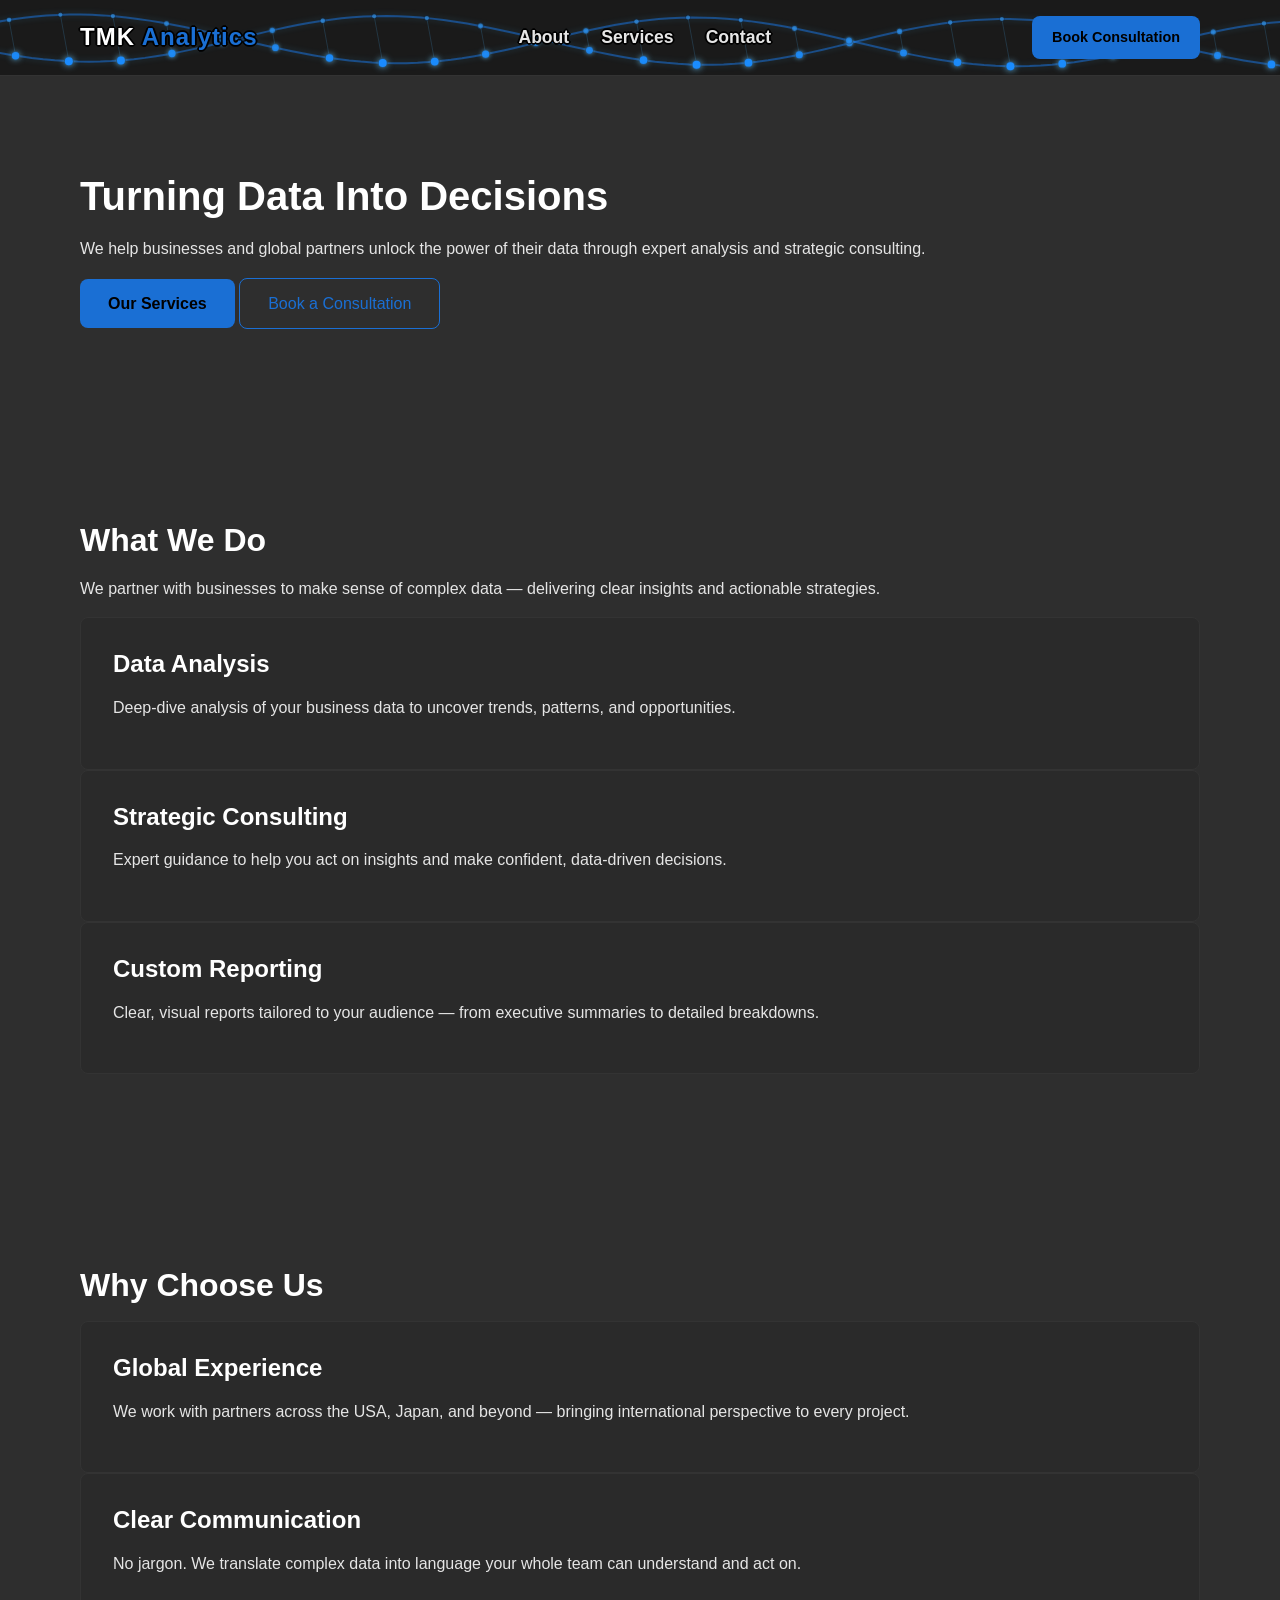
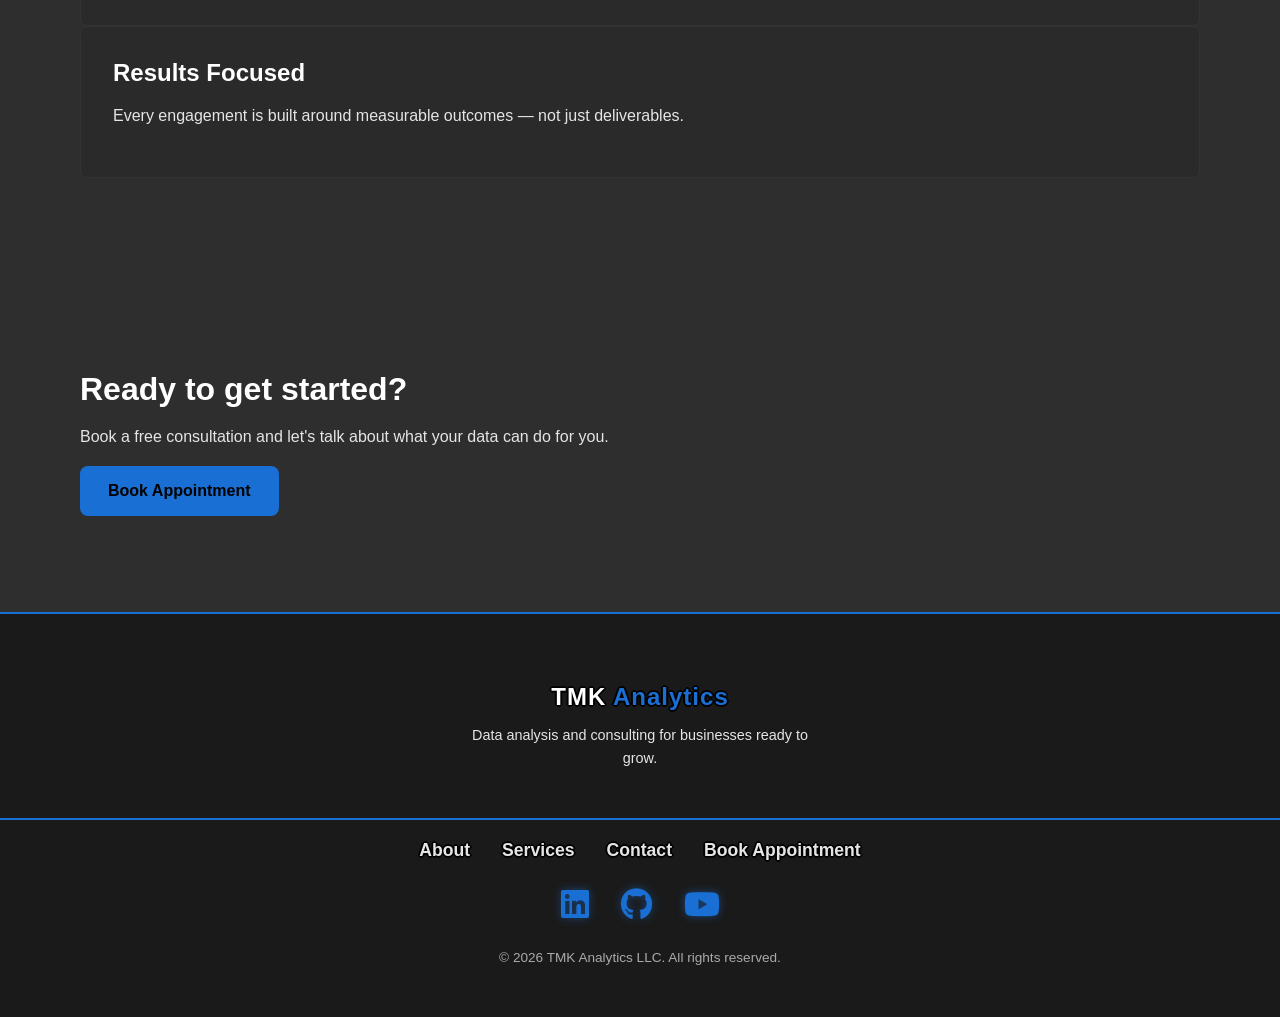
==== Index.html @ ef5df7e4 "first commit" ====
<!DOCTYPE html>
<html lang="en">
<head>
  <meta charset="UTF-8" />
  <meta name="viewport" content="width=device-width, initial-scale=1.0" />
  <meta name="description" content="TMK Analytics LLC — Data analysis and consulting services for businesses in the USA and worldwide." />
  <title>TMK Analytics | Data Analysis & Consulting</title>

  <!-- CSS -->
  <link rel="stylesheet" href="css/style.css" />
  <link rel="stylesheet" href="css/nav.css" />
  <link rel="stylesheet" href="css/footer.css" />
  <link rel="stylesheet" href="https://cdnjs.cloudflare.com/ajax/libs/font-awesome/6.5.0/css/all.min.css" />
</head>
<body>

  <!-- ========================
       NAVIGATION
  ======================== -->
  <nav>
  <canvas id="helixCanvas"></canvas>
  <div class="nav-container">
    <a href="index.html" class="nav-logo">TMK <span>Analytics</span></a>
    <button class="hamburger" aria-label="Toggle menu">
      <span></span>
      <span></span>
      <span></span>
    </button>
    <ul class="nav-links">
      <li><a href="pages/about.html">About</a></li>
      <li><a href="pages/services.html">Services</a></li>
      <li><a href="pages/contact.html">Contact</a></li>
    </ul>
    <a href="pages/appointments.html" class="btn btn-primary nav-cta">Book Consultation</a>
  </div>
</nav>

  <!-- ========================
       HERO SECTION
  ======================== -->
  <section id="hero">
    <div class="container hero-content">
      <h1>Turning Data Into <span class="accent">Decisions</span></h1>
      <p>We help businesses and global partners unlock the power of their data through expert analysis and strategic consulting.</p>
      <div class="hero-buttons">
        <a href="pages/services.html" class="btn btn-primary">Our Services</a>
        <a href="pages/appointments.html" class="btn btn-outline">Book a Consultation</a>
      </div>
    </div>
  </section>

  <!-- ========================
       WHAT WE DO
  ======================== -->
  <section id="what-we-do">
    <div class="container">
      <h2>What We Do</h2>
      <p>We partner with businesses to make sense of complex data — delivering clear insights and actionable strategies.</p>
      <div class="cards-grid">
        <div class="card">
          <h3>Data Analysis</h3>
          <p>Deep-dive analysis of your business data to uncover trends, patterns, and opportunities.</p>
        </div>
        <div class="card">
          <h3>Strategic Consulting</h3>
          <p>Expert guidance to help you act on insights and make confident, data-driven decisions.</p>
        </div>
        <div class="card">
          <h3>Custom Reporting</h3>
          <p>Clear, visual reports tailored to your audience — from executive summaries to detailed breakdowns.</p>
        </div>
      </div>
    </div>
  </section>

  <!-- ========================
       WHY CHOOSE US
  ======================== -->
  <section id="why-us">
    <div class="container">
      <h2>Why Choose Us</h2>
      <div class="cards-grid">
        <div class="card">
          <h3>Global Experience</h3>
          <p>We work with partners across the USA, Japan, and beyond — bringing international perspective to every project.</p>
        </div>
        <div class="card">
          <h3>Clear Communication</h3>
          <p>No jargon. We translate complex data into language your whole team can understand and act on.</p>
        </div>
        <div class="card">
          <h3>Results Focused</h3>
          <p>Every engagement is built around measurable outcomes — not just deliverables.</p>
        </div>
      </div>
    </div>
  </section>

  <!-- ========================
       CALL TO ACTION
  ======================== -->
  <section id="cta">
    <div class="container cta-content">
      <h2>Ready to get started?</h2>
      <p>Book a free consultation and let's talk about what your data can do for you.</p>
      <a href="pages/appointments.html" class="btn btn-primary">Book Appointment</a>
    </div>
  </section>

  <!-- ========================
       FOOTER
  ======================== -->
 <footer>
  <!-- Top section: logo and tagline only -->
  <div class="footer-container">
    <div class="footer-brand">
      <a href="index.html" class="nav-logo">TMK <span>Analytics</span></a>
      <p>Data analysis and consulting for businesses ready to grow.</p>
    </div>
  </div>

  <!-- Bottom dark bar: nav, icons, copyright -->
  <div class="footer-bottom">
    <div class="footer-bottom-inner">
      <ul class="footer-bottom-nav">
        <li><a href="pages/about.html">About</a></li>
        <li><a href="pages/services.html">Services</a></li>
        <li><a href="pages/contact.html">Contact</a></li>
        <li><a href="pages/appointments.html">Book Appointment</a></li>
      </ul>
      <div class="footer-social">
        <a href="#" aria-label="LinkedIn" target="_blank"><i class="fab fa-linkedin"></i></a>
        <a href="#" aria-label="GitHub" target="_blank"><i class="fab fa-github"></i></a>
        <a href="#" aria-label="YouTube" target="_blank"><i class="fab fa-youtube"></i></a>
      </div>
      <p>&copy; 2026 TMK Analytics LLC. All rights reserved.</p>
    </div>
  </div>
</footer>

  <!-- JS -->
  <script src="js/main.js"></script>

</body>
</html>
---- css/style.css ----
/* ========================
   CSS VARIABLES (THEME)
======================== */
:root {
  /* Colors */
  --bg-primary: #2e2e2e;
--bg-secondary: #1a1a1a;
  --bg-card: #2a2a2a;

  --text-primary: #ffffff;
  --text-secondary: #e5e5e5;
  --text-muted: #aaaaaa;

  --accent: #1a6fd4;
  --accent-hover: #1558a8;
  --border: #333333;

  /* Typography */
  --font-main: 'Segoe UI', sans-serif;
  --font-size-base: 16px;

  /* Spacing */
  --spacing-sm: 8px;
  --spacing-md: 16px;
  --spacing-lg: 32px;
  --spacing-xl: 64px;

  /* Layout */
  --max-width: 1200px;
  --border-radius: 8px;
}

/* ========================
   RESET & BASE
======================== */
*, *::before, *::after {
  box-sizing: border-box;
  margin: 0;
  padding: 0;
}

html {
  font-size: var(--font-size-base);
  scroll-behavior: smooth;
}

body {
  background-color: var(--bg-primary);
  color: var(--text-primary);
  font-family: var(--font-main);
  line-height: 1.6;
}

/* ========================
   LAYOUT UTILITY
======================== */
.container {
  width: 90%;
  max-width: var(--max-width);
  margin: 0 auto;
  padding: var(--spacing-lg) var(--spacing-md);
}

/* ========================
   TYPOGRAPHY
======================== */
h1, h2, h3, h4 {
  color: var(--text-primary);
  line-height: 1.2;
  margin-bottom: var(--spacing-md);
}

h1 { font-size: 2.5rem; }
h2 { font-size: 2rem; }
h3 { font-size: 1.5rem; }

p {
  color: var(--text-secondary);
  margin-bottom: var(--spacing-md);
}

a {
  color: var(--accent);
  text-decoration: none;
}

a:hover {
  color: var(--accent-hover);
}

/* ========================
   BUTTONS
======================== */
.btn {
  display: inline-block;
  padding: 12px 28px;
  border-radius: var(--border-radius);
  font-size: 1rem;
  cursor: pointer;
  transition: all 0.2s ease;
  border: none;
}

.btn-primary {
  background-color: var(--accent);
  color: #000;
  font-weight: 600;
}

.btn-primary:hover {
  background-color: var(--accent-hover);
  color: #000;
}

.btn-outline {
  background-color: transparent;
  border: 1px solid var(--accent);
  color: var(--accent);
}

.btn-outline:hover {
  background-color: var(--accent);
  color: #000;
}

/* ========================
   CARDS
======================== */
.card {
  background-color: var(--bg-card);
  border: 1px solid var(--border);
  border-radius: var(--border-radius);
  padding: var(--spacing-lg);
}

/* ========================
   SECTIONS
======================== */
section {
  padding: var(--spacing-xl) 0;
}

/* ========================
   RESPONSIVE BREAKPOINTS
======================== */
/* Tablet */
@media (max-width: 768px) {
  h1 { font-size: 2rem; }
  h2 { font-size: 1.6rem; }
  h3 { font-size: 1.25rem; }

  .container {
    width: 95%;
  }
}

/* Phone */
@media (max-width: 480px) {
  h1 { font-size: 1.75rem; }
  h2 { font-size: 1.4rem; }

  .btn {
    width: 100%;
    text-align: center;
  }
}
---- css/nav.css ----
/* ========================
   NAVIGATION
======================== */
nav {
  background-color: var(--bg-secondary);
  border-bottom: 1px solid var(--border);
  position: sticky;
  top: 0;
  z-index: 1000;
  width: 100%;
}

.nav-container {
  display: flex;
  justify-content: space-between;
  align-items: center;
  width: 90%;
  max-width: var(--max-width);
  margin: 0 auto;
  padding: var(--spacing-md);
  position: relative;
  z-index: 2;
}

/* Logo */
.nav-logo {
  font-size: 1.5rem;
  font-weight: 700;
  color: var(--text-primary);
  letter-spacing: 1px;
}

.nav-logo span {
  color: var(--accent);
}

/* Nav Links */
.nav-links {
  display: flex;
  gap: var(--spacing-lg);
  list-style: none;
}

.nav-links a {
  color: var(--text-secondary);
  font-size: 1.1rem;
  transition: color 0.2s ease;
  font-weight: 600;
}

.nav-links a:hover,
.nav-links a.active {
  color: var(--accent);
}

.nav-logo:hover {
  color: var(--accent);
}

.nav-logo:hover span {
  color: #ffffff;
}

/* ========================
   HAMBURGER (Mobile)
======================== */
.hamburger {
  display: none;
  flex-direction: column;
  gap: 5px;
  cursor: pointer;
  background: none;
  border: none;
  padding: 4px;
}

.hamburger span {
  display: block;
  width: 25px;
  height: 2px;
  background-color: var(--text-primary);
  transition: all 0.3s ease;
}

/* Hamburger animation when open */
.hamburger.open span:nth-child(1) {
  transform: translateY(7px) rotate(45deg);
}

.hamburger.open span:nth-child(2) {
  opacity: 0;
}

.hamburger.open span:nth-child(3) {
  transform: translateY(-7px) rotate(-45deg);
}

/* ========================
   RESPONSIVE NAV
======================== */
@media (max-width: 768px) {
  .hamburger {
    display: flex;
  }

  .nav-links {
    display: none;
    flex-direction: column;
    gap: var(--spacing-md);
    position: absolute;
    top: 100%;
    left: 0;
    width: 100%;
    background-color: #ffffff;
    border-bottom: 1px solid var(--border);
    padding: var(--spacing-lg) var(--spacing-md);
  }

  .nav-links.open {
    display: flex;
    background-color: #1a1a1a;
  }
}

.nav-cta {
  padding: 10px 20px;
  font-size: 0.9rem;
  white-space: nowrap;
}

@media (max-width: 768px) {
  .nav-cta {
    display: none;
  }
}

.nav-logo,
.nav-logo span,
.nav-links a {
  text-shadow:
    -1px -1px 0 rgba(0, 0, 0, 0.95),
     1px -1px 0 rgba(0, 0, 0, 0.95),
    -1px  1px 0 rgba(0, 0, 0, 0.95),
     1px  1px 0 rgba(0, 0, 0, 0.95),
    -2px  0   0 rgba(0, 0, 0, 0.8),
     2px  0   0 rgba(0, 0, 0, 0.8),
     0   -2px 0 rgba(0, 0, 0, 0.8),
     0    2px 0 rgba(0, 0, 0, 0.8);
}


#helixCanvas {
  position: absolute;
  top: 0;
  left: 0;
  width: 100%;
  height: 100%;
  pointer-events: none;
  z-index: 0;
}
---- css/footer.css ----
/* ========================
   FOOTER
======================== */
footer {
  background-color: #1a1a1a;
  border-top: 2px solid #1a6fd4;
  padding: var(--spacing-xl) 0 var(--spacing-lg);
  text-align: center;
}

.footer-container {
  width: 90%;
  max-width: var(--max-width);
  margin: 0 auto;
  display: flex;
  flex-direction: column;
  align-items: center;
  gap: var(--spacing-lg);
}

.footer-brand {
  display: flex;
  flex-direction: column;
  align-items: center;
  gap: var(--spacing-sm);
}

.footer-brand p {
  font-size: 0.9rem;
  color: var(--text-secondary);
  max-width: 360px;
}

/* Nav Links */
.footer-nav {
  display: flex;
  gap: var(--spacing-lg);
  list-style: none;
  flex-wrap: wrap;
  justify-content: center;
  padding: 0;
  margin: 0;
}

.footer-nav a {
  color: var(--text-secondary);
  font-size: 0.9rem;
  transition: color 0.2s ease;
}

.footer-nav a:hover {
  color: var(--accent);
}

/* Bottom bar */
.footer-bottom {
  background-color: #1a1a1a;
  border-top: 2px solid #1a6fd4;
  margin-top: var(--spacing-lg);
  padding: var(--spacing-md) 0;
  width: 100%;
}

.footer-bottom-inner {
  width: 90%;
  max-width: var(--max-width);
  margin: 0 auto;
  display: flex;
  flex-direction: column;
  align-items: center;
  gap: var(--spacing-md);
}

.footer-bottom p {
  font-size: 0.85rem;
  color: var(--text-muted);
  margin: 0;
}

/* Nav links in bottom bar */
.footer-bottom-nav {
  display: flex;
  gap: var(--spacing-lg);
  list-style: none;
  flex-wrap: wrap;
  justify-content: center;
  padding: 0;
  margin: 0;
}

.footer-bottom-nav a {
  color: var(--text-secondary);
  font-size: 1.1rem;
  font-weight: 600;
  transition: color 0.2s ease;
  text-shadow:
    -1px -1px 0 rgba(0, 0, 0, 0.95),
     1px -1px 0 rgba(0, 0, 0, 0.95),
    -1px  1px 0 rgba(0, 0, 0, 0.95),
     1px  1px 0 rgba(0, 0, 0, 0.95),
    -2px  0   0 rgba(0, 0, 0, 0.8),
     2px  0   0 rgba(0, 0, 0, 0.8),
     0   -2px 0 rgba(0, 0, 0, 0.8),
     0    2px 0 rgba(0, 0, 0, 0.8);
}

.footer-bottom-nav a:hover {
  color: var(--accent);
}

.footer-social {
  display: flex;
  gap: 32px;
  justify-content: center;
}

/* Social icons with blue glow */
.footer-social a {
  color: var(--accent);
  font-size: 2rem;
  transition: color 0.2s ease, filter 0.2s ease;
  filter: drop-shadow(0 0 4px rgba(26, 111, 212, 0.5));

}

.footer-social a:hover {
  color: #64c8ff;
  filter: drop-shadow(0 0 8px rgba(100, 200, 255, 0.9));
}

/* ========================
   RESPONSIVE FOOTER
======================== */
@media (max-width: 480px) {
  .footer-nav {
    flex-direction: column;
    align-items: center;
    gap: var(--spacing-md);
  }
}
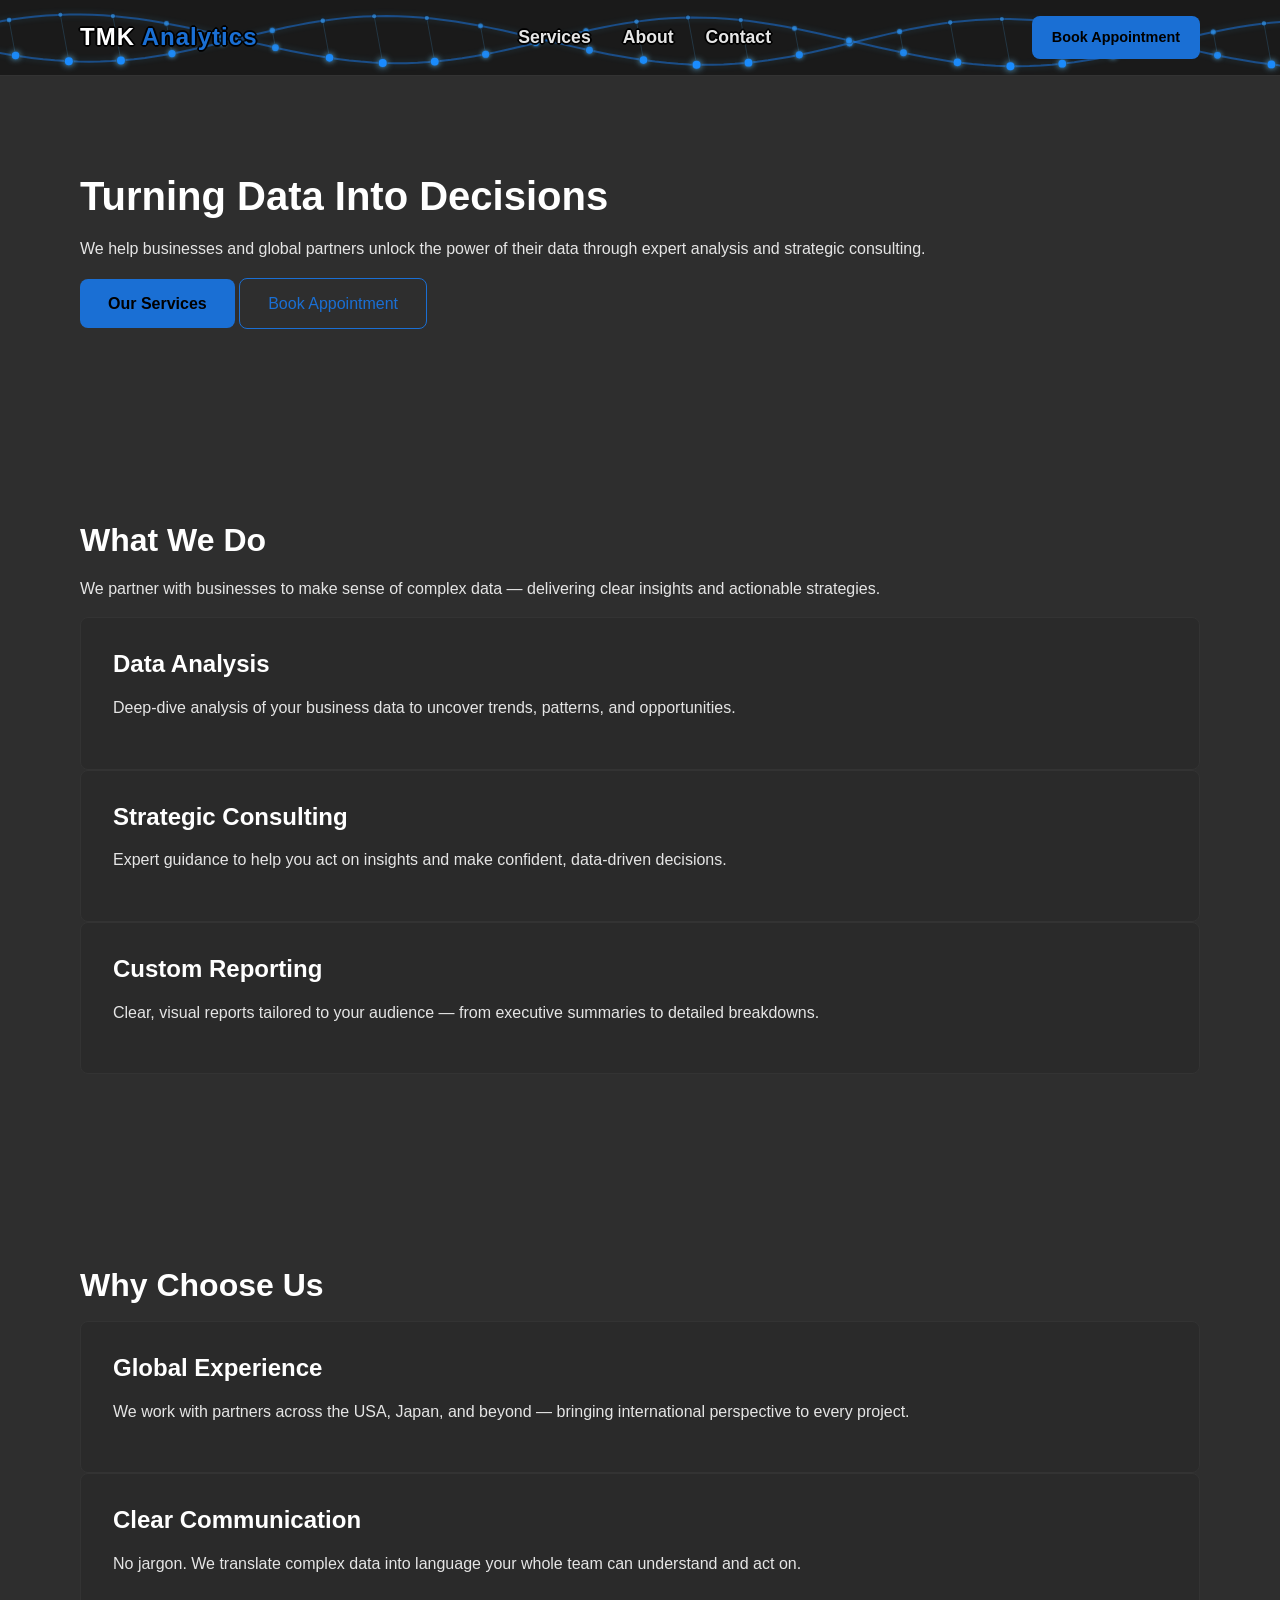
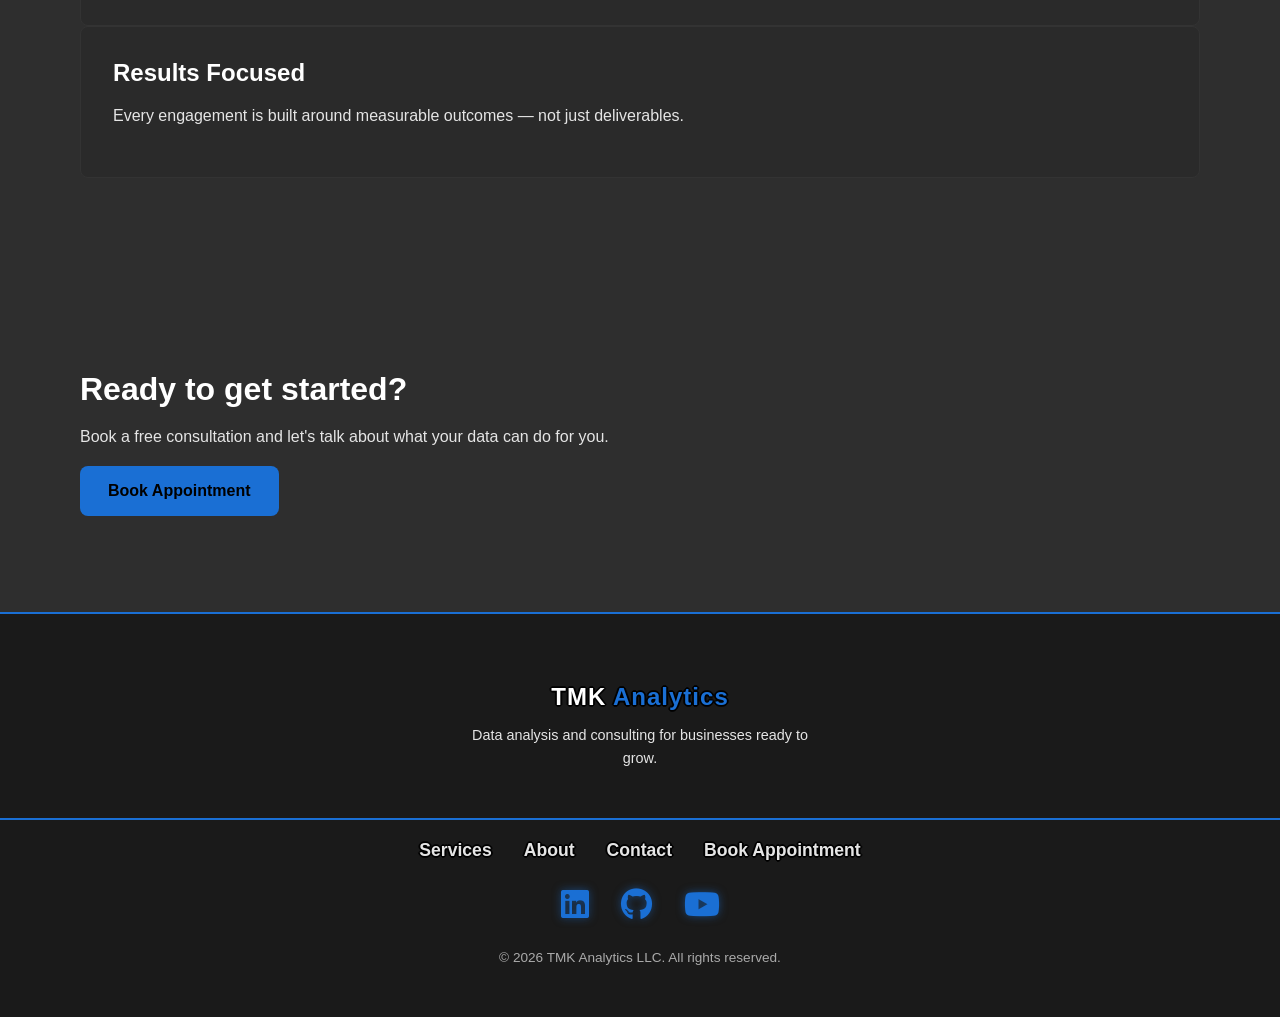
==== commit 5e43cfac: "Update Navbar order, Chhanged Consultation > Appointment wording" ====
--- a/Index.html
+++ b/Index.html
@@ -27,11 +27,11 @@
       <span></span>
     </button>
     <ul class="nav-links">
+      <li><a href="pages/services.html">Services</a></li>
       <li><a href="pages/about.html">About</a></li>
-      <li><a href="pages/services.html">Services</a></li>
       <li><a href="pages/contact.html">Contact</a></li>
     </ul>
-    <a href="pages/appointments.html" class="btn btn-primary nav-cta">Book Consultation</a>
+    <a href="pages/appointments.html" class="btn btn-primary nav-cta">Book Appointment</a>
   </div>
 </nav>
 
@@ -44,7 +44,7 @@
       <p>We help businesses and global partners unlock the power of their data through expert analysis and strategic consulting.</p>
       <div class="hero-buttons">
         <a href="pages/services.html" class="btn btn-primary">Our Services</a>
-        <a href="pages/appointments.html" class="btn btn-outline">Book a Consultation</a>
+        <a href="pages/appointments.html" class="btn btn-outline">Book Appointment</a>
       </div>
     </div>
   </section>
@@ -123,8 +123,8 @@
   <div class="footer-bottom">
     <div class="footer-bottom-inner">
       <ul class="footer-bottom-nav">
+        <li><a href="pages/services.html">Services</a></li>
         <li><a href="pages/about.html">About</a></li>
-        <li><a href="pages/services.html">Services</a></li>
         <li><a href="pages/contact.html">Contact</a></li>
         <li><a href="pages/appointments.html">Book Appointment</a></li>
       </ul>
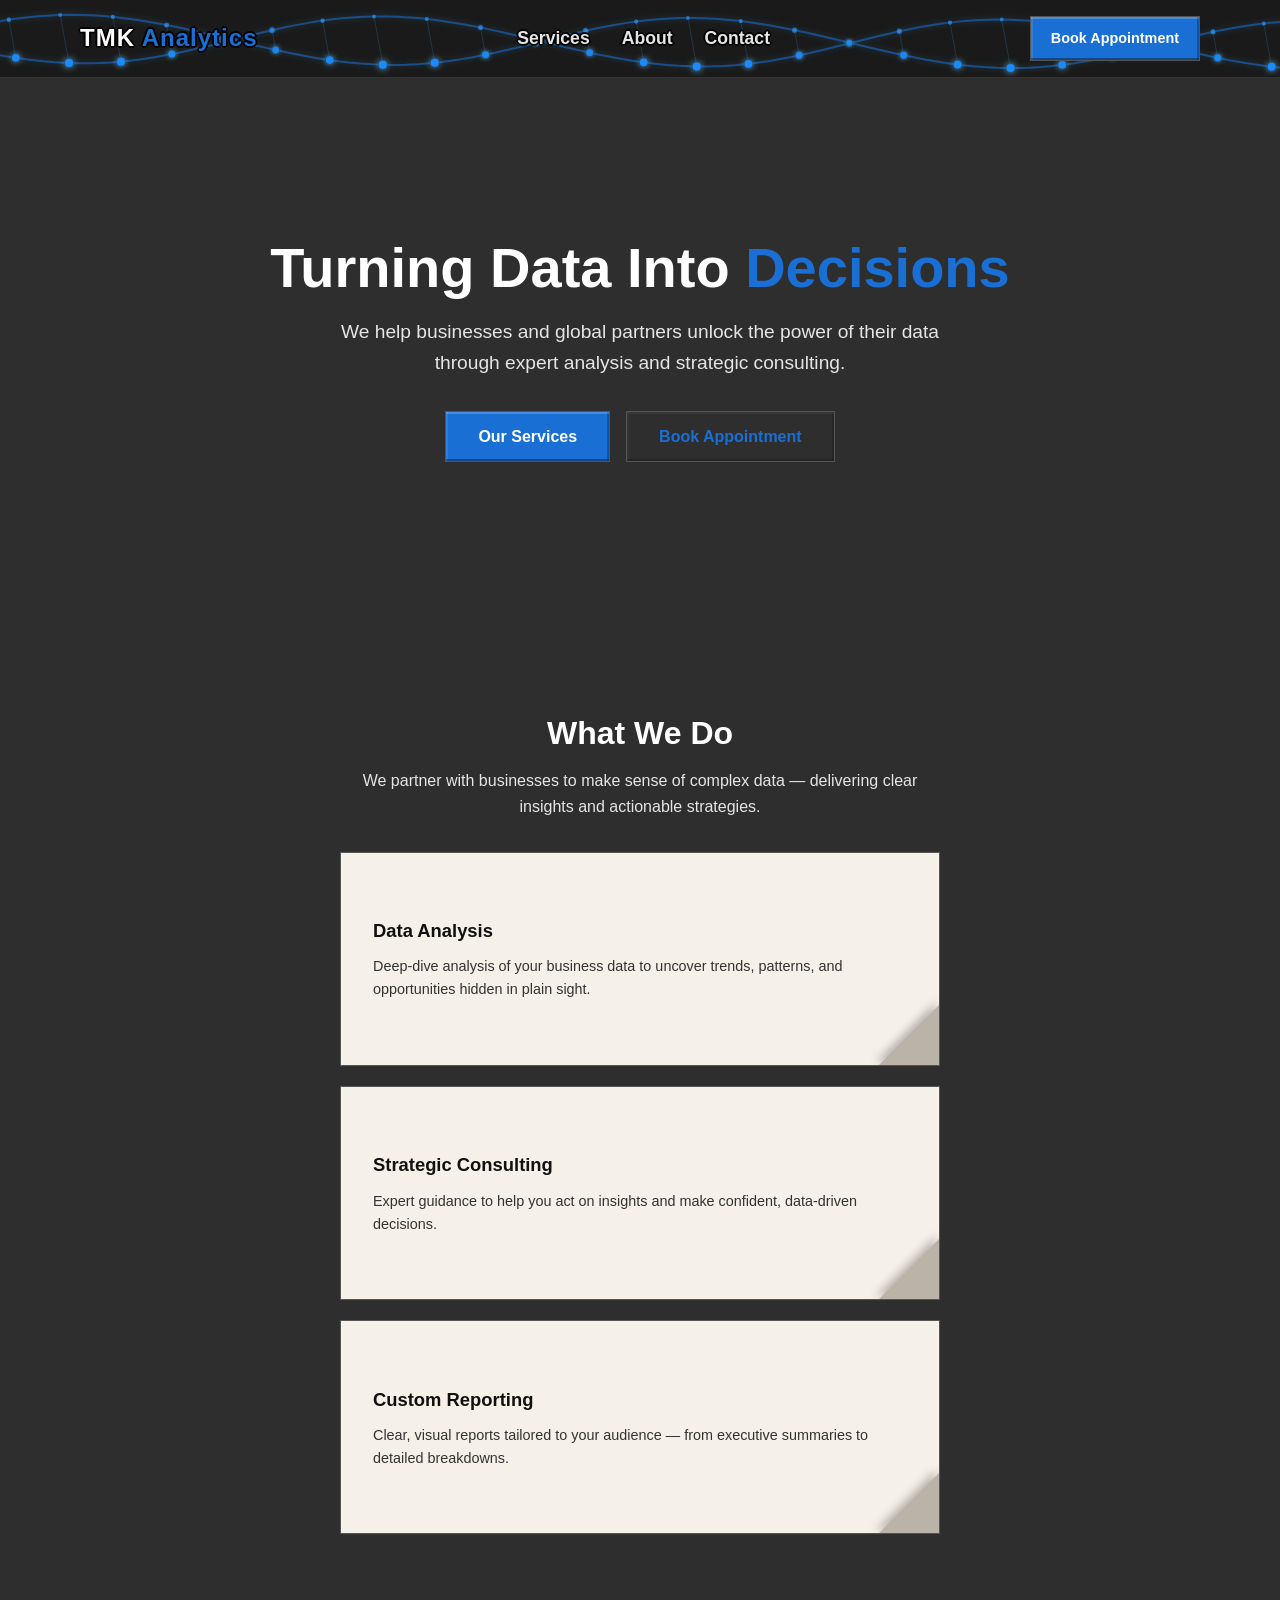
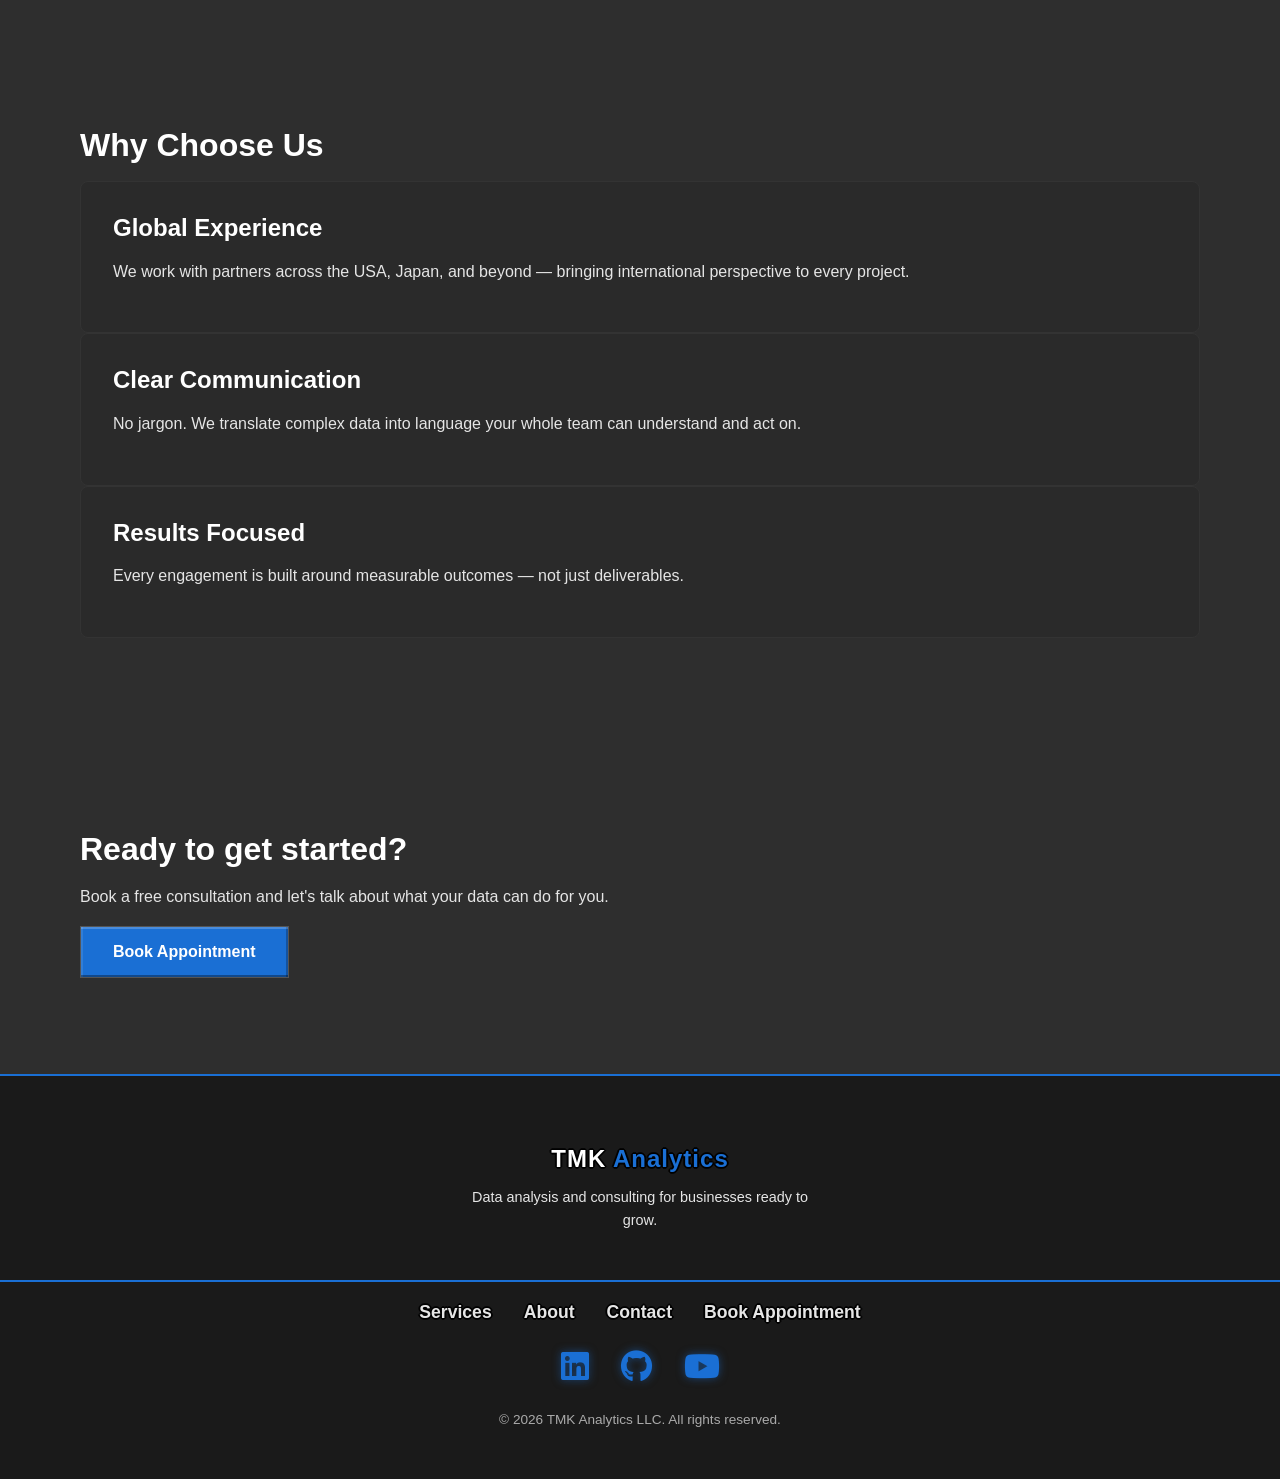
==== commit 077d2100: "Added flipcard functionality to "What we do"" ====
--- a/Index.html
+++ b/Index.html
@@ -53,25 +53,62 @@
        WHAT WE DO
   ======================== -->
   <section id="what-we-do">
-    <div class="container">
-      <h2>What We Do</h2>
-      <p>We partner with businesses to make sense of complex data — delivering clear insights and actionable strategies.</p>
-      <div class="cards-grid">
-        <div class="card">
-          <h3>Data Analysis</h3>
-          <p>Deep-dive analysis of your business data to uncover trends, patterns, and opportunities.</p>
-        </div>
-        <div class="card">
-          <h3>Strategic Consulting</h3>
-          <p>Expert guidance to help you act on insights and make confident, data-driven decisions.</p>
-        </div>
-        <div class="card">
-          <h3>Custom Reporting</h3>
-          <p>Clear, visual reports tailored to your audience — from executive summaries to detailed breakdowns.</p>
+  <div class="container">
+    <h2 class="section-title">What We <span>Do</span></h2>
+    <p class="section-subtitle">We partner with businesses to make sense of complex data — delivering clear insights and actionable strategies.</p>
+    <div class="cards-col">
+
+      <div class="flip-card">
+        <div class="flip-inner">
+          <div class="flip-front">
+            <p class="card-title">Data Analysis</p>
+            <p class="card-text">Deep-dive analysis of your business data to uncover trends, patterns, and opportunities hidden in plain sight.</p>
+            <div class="peel do-peek">
+              <div class="peel-flap" style="animation-delay:0.3s"></div>
+            </div>
+          </div>
+          <div class="flip-back">
+            <div class="card-back-placeholder"><span>Infographic coming soon</span></div>
+            <div class="peel"><div class="peel-flap"></div></div>
+          </div>
         </div>
       </div>
+
+      <div class="flip-card">
+        <div class="flip-inner">
+          <div class="flip-front">
+            <p class="card-title">Strategic Consulting</p>
+            <p class="card-text">Expert guidance to help you act on insights and make confident, data-driven decisions.</p>
+            <div class="peel do-peek">
+              <div class="peel-flap" style="animation-delay:0.6s"></div>
+            </div>
+          </div>
+          <div class="flip-back">
+            <div class="card-back-placeholder"><span>Infographic coming soon</span></div>
+            <div class="peel"><div class="peel-flap"></div></div>
+          </div>
+        </div>
+      </div>
+
+      <div class="flip-card">
+        <div class="flip-inner">
+          <div class="flip-front">
+            <p class="card-title">Custom Reporting</p>
+            <p class="card-text">Clear, visual reports tailored to your audience — from executive summaries to detailed breakdowns.</p>
+            <div class="peel do-peek">
+              <div class="peel-flap" style="animation-delay:0.9s"></div>
+            </div>
+          </div>
+          <div class="flip-back">
+            <div class="card-back-placeholder"><span>Infographic coming soon</span></div>
+            <div class="peel"><div class="peel-flap"></div></div>
+          </div>
+        </div>
+      </div>
+
     </div>
-  </section>
+  </div>
+</section>
 
   <!-- ========================
        WHY CHOOSE US
--- a/css/style.css
+++ b/css/style.css
@@ -93,34 +93,51 @@
 ======================== */
 .btn {
   display: inline-block;
-  padding: 12px 28px;
-  border-radius: var(--border-radius);
+  padding: 12px 32px;
   font-size: 1rem;
+  font-weight: 600;
   cursor: pointer;
   transition: all 0.2s ease;
-  border: none;
+  border-radius: 0;
+  font-family: var(--font-main);
+  text-align: center;
 }
 
 .btn-primary {
-  background-color: var(--accent);
-  color: #000;
-  font-weight: 600;
+  background: #1a6fd4;
+  color: #fff;
+  border: 1px solid #555;
+  box-shadow:
+    inset 0 2px 0 rgba(255,255,255,0.2),
+    inset 0 -2px 0 rgba(0,0,0,0.35),
+    inset 2px 0 0 rgba(255,255,255,0.1),
+    inset -2px 0 0 rgba(0,0,0,0.25);
 }
 
 .btn-primary:hover {
-  background-color: var(--accent-hover);
-  color: #000;
+  background: #1558a8;
+  color: #fff;
+  box-shadow:
+    inset 0 2px 0 rgba(255,255,255,0.15),
+    inset 0 -2px 0 rgba(0,0,0,0.4),
+    inset 2px 0 0 rgba(255,255,255,0.08),
+    inset -2px 0 0 rgba(0,0,0,0.3);
 }
 
 .btn-outline {
-  background-color: transparent;
-  border: 1px solid var(--accent);
-  color: var(--accent);
+  background: transparent;
+  color: #1a6fd4;
+  border: 1px solid #555;
+  box-shadow:
+    inset 0 2px 0 rgba(255,255,255,0.05),
+    inset 0 -2px 0 rgba(0,0,0,0.2),
+    inset 2px 0 0 rgba(255,255,255,0.03),
+    inset -2px 0 0 rgba(0,0,0,0.15);
 }
 
 .btn-outline:hover {
-  background-color: var(--accent);
-  color: #000;
+  background: rgba(26, 111, 212, 0.1);
+  color: #fff;
 }
 
 /* ========================
@@ -163,4 +180,230 @@
     width: 100%;
     text-align: center;
   }
+}
+
+/* ========================
+   HERO SECTION
+======================== */
+#hero {
+  padding: var(--spacing-xl) 0;
+  min-height: 60vh;
+  display: flex;
+  align-items: center;
+}
+
+.hero-content {
+  text-align: center;
+  max-width: 800px;
+  margin: 0 auto;
+}
+
+.hero-content h1 {
+  font-size: 3.5rem;
+  margin-bottom: var(--spacing-md);
+}
+
+.hero-content p {
+  font-size: 1.2rem;
+  max-width: 600px;
+  margin: 0 auto var(--spacing-lg);
+}
+
+.hero-buttons {
+  display: flex;
+  gap: var(--spacing-md);
+  justify-content: center;
+  flex-wrap: wrap;
+}
+
+.accent {
+  color: var(--accent);
+}
+
+/* Responsive */
+@media (max-width: 768px) {
+  .hero-content h1 {
+    font-size: 2.5rem;
+  }
+  .hero-content p {
+    font-size: 1rem;
+  }
+}
+
+/* ========================
+   SECTION TITLES
+======================== */
+.section-title {
+  text-align: center;
+  margin-bottom: var(--spacing-md);
+}
+
+.section-subtitle {
+  text-align: center;
+  max-width: 600px;
+  margin: 0 auto var(--spacing-lg);
+}
+
+/* ========================
+   FLIP CARDS
+======================== */
+.cards-col {
+  display: flex;
+  flex-direction: column;
+  gap: 20px;
+  max-width: 600px;
+  margin: 0 auto;
+}
+
+.flip-card {
+  width: 100%;
+  aspect-ratio: 2.8 / 1;
+  perspective: 1200px;
+  cursor: pointer;
+}
+
+.flip-inner {
+  width: 100%;
+  height: 100%;
+  position: relative;
+  transform-style: preserve-3d;
+  transition: transform 0.7s cubic-bezier(0.4, 0.2, 0.2, 1);
+}
+
+.flip-card.flipped .flip-inner {
+  transform: rotateY(180deg);
+}
+
+.flip-front,
+.flip-back {
+  position: absolute;
+  width: 100%;
+  height: 100%;
+  backface-visibility: hidden;
+  background: #f5f0e8;
+  border: 1px solid #555;
+  box-sizing: border-box;
+  padding: 28px 32px;
+  display: flex;
+  flex-direction: column;
+  justify-content: center;
+  overflow: hidden;
+}
+
+.flip-back {
+  transform: rotateY(180deg);
+  align-items: center;
+  justify-content: center;
+}
+
+.card-title {
+  font-family: var(--font-main);
+  font-size: 1.15rem;
+  font-weight: 700;
+  color: #111;
+  margin: 0 0 10px;
+}
+
+.card-text {
+  font-family: var(--font-main);
+  font-size: 0.9rem;
+  color: #333;
+  margin: 0;
+  line-height: 1.6;
+}
+
+.card-back-placeholder {
+  width: 90%;
+  height: 70%;
+  background: #e0d9cc;
+  display: flex;
+  align-items: center;
+  justify-content: center;
+}
+
+.card-back-placeholder span {
+  font-family: monospace;
+  font-size: 0.85rem;
+  color: #888;
+}
+
+/* ========================
+   PAGE CURL
+======================== */
+.peel {
+  position: absolute;
+  bottom: 0;
+  right: 0;
+  width: 60px;
+  height: 60px;
+  pointer-events: none;
+}
+
+.peel::after {
+  content: '';
+  position: absolute;
+  bottom: 0;
+  right: 0;
+  width: 0;
+  height: 0;
+  border-style: solid;
+  border-width: 0 0 60px 60px;
+  border-color: transparent transparent rgba(0,0,0,0.12) transparent;
+  transition: border-width 0.4s ease;
+}
+
+.peel-flap {
+  position: absolute;
+  bottom: 0;
+  right: 0;
+  width: 0;
+  height: 0;
+  border-style: solid;
+  border-width: 0 0 60px 60px;
+  border-color: transparent transparent #d4cdc0 transparent;
+  transition: border-width 0.4s ease, filter 0.4s ease;
+  filter: drop-shadow(-3px -3px 4px rgba(0,0,0,0.25));
+}
+
+@keyframes peekCurl {
+  0%   { border-width: 0 0 60px 60px; }
+  40%  { border-width: 0 0 100px 100px; filter: drop-shadow(-6px -6px 8px rgba(0,0,0,0.35)); }
+  100% { border-width: 0 0 60px 60px; }
+}
+
+.do-peek .peel-flap {
+  animation: peekCurl 1s ease both;
+}
+
+.flip-card:not(.flipped):hover .peel-flap {
+  border-width: 0 0 90px 90px;
+  filter: drop-shadow(-5px -5px 7px rgba(0,0,0,0.35));
+}
+
+.flip-card:not(.flipped):hover .peel::after {
+  border-width: 0 0 90px 90px;
+}
+
+/* ========================
+   MOBILE TAP HINT
+======================== */
+.tap-hint {
+  position: fixed;
+  bottom: 24px;
+  left: 50%;
+  transform: translateX(-50%);
+  background: rgba(0,0,0,0.75);
+  color: #fff;
+  padding: 10px 20px;
+  font-size: 0.85rem;
+  font-family: var(--font-main);
+  border-radius: 20px;
+  pointer-events: none;
+  opacity: 1;
+  transition: opacity 0.5s ease;
+  z-index: 9999;
+}
+
+.tap-hint.hidden {
+  opacity: 0;
 }
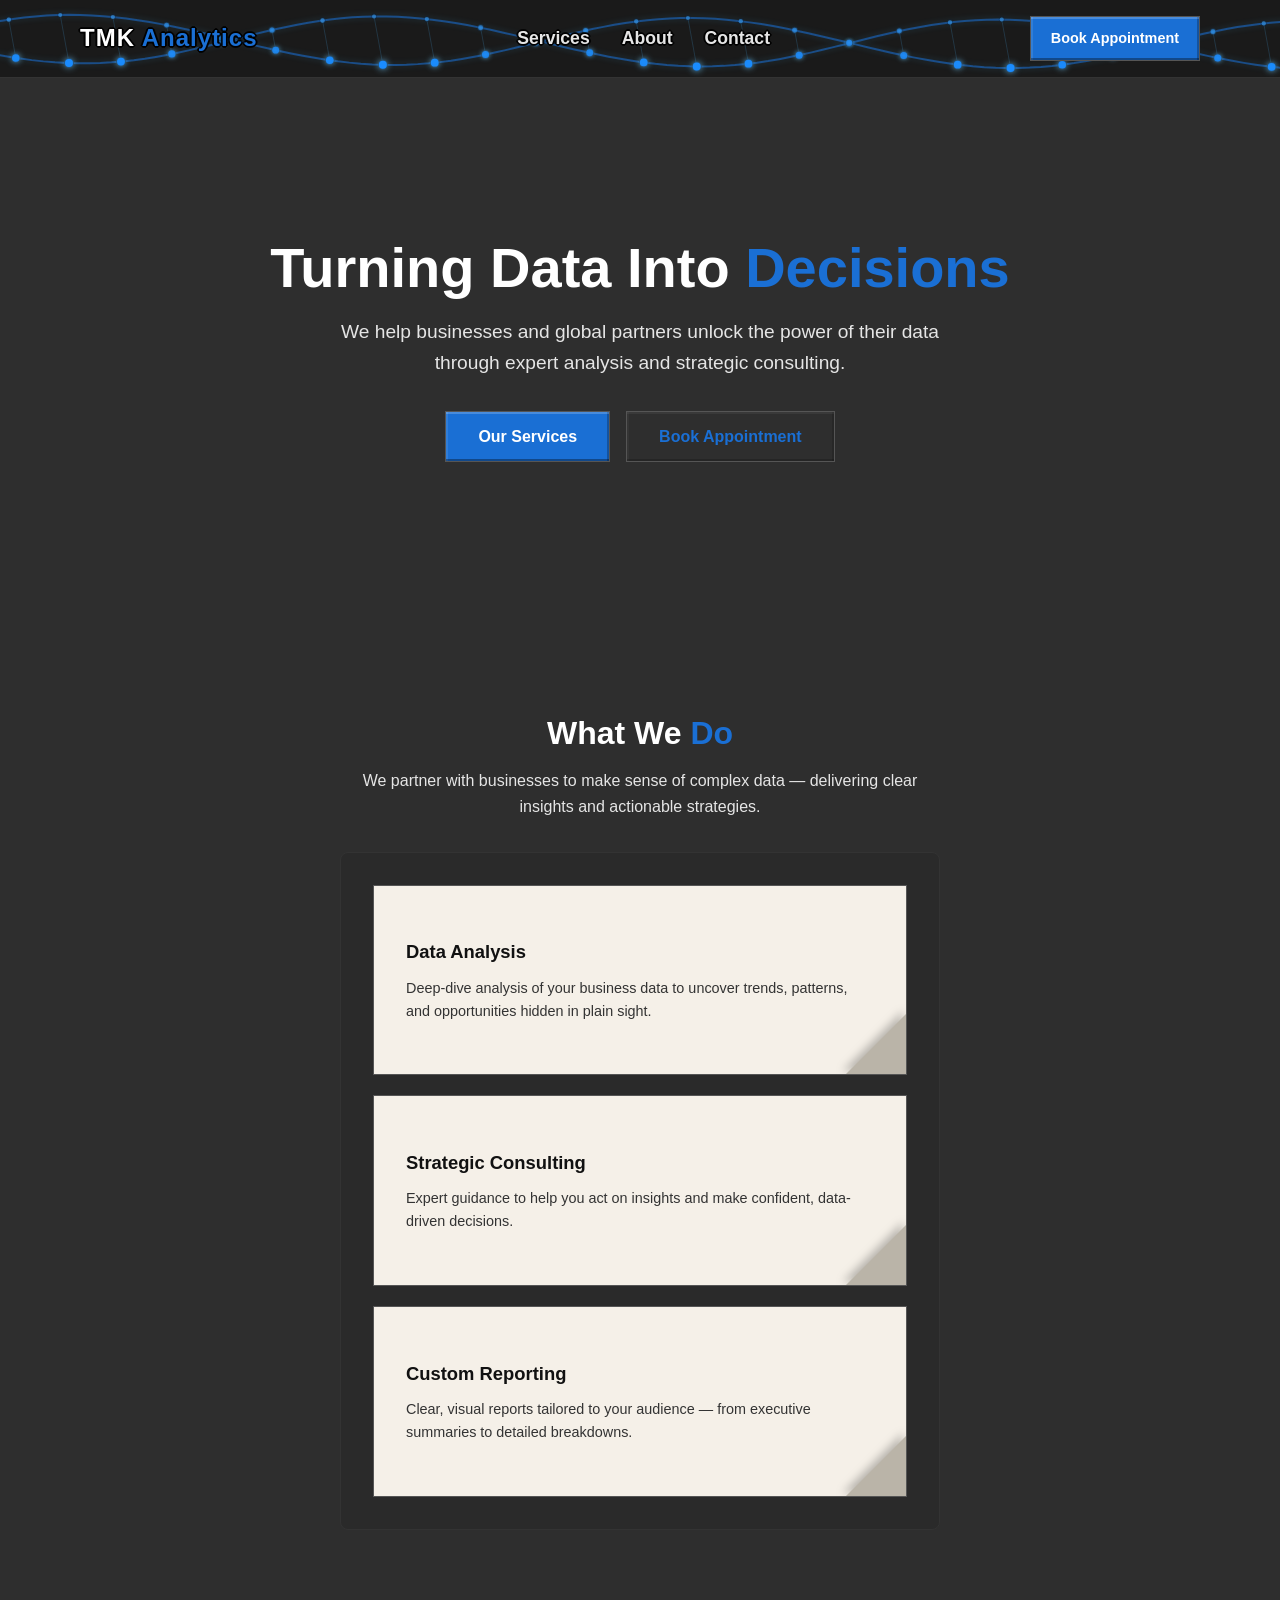
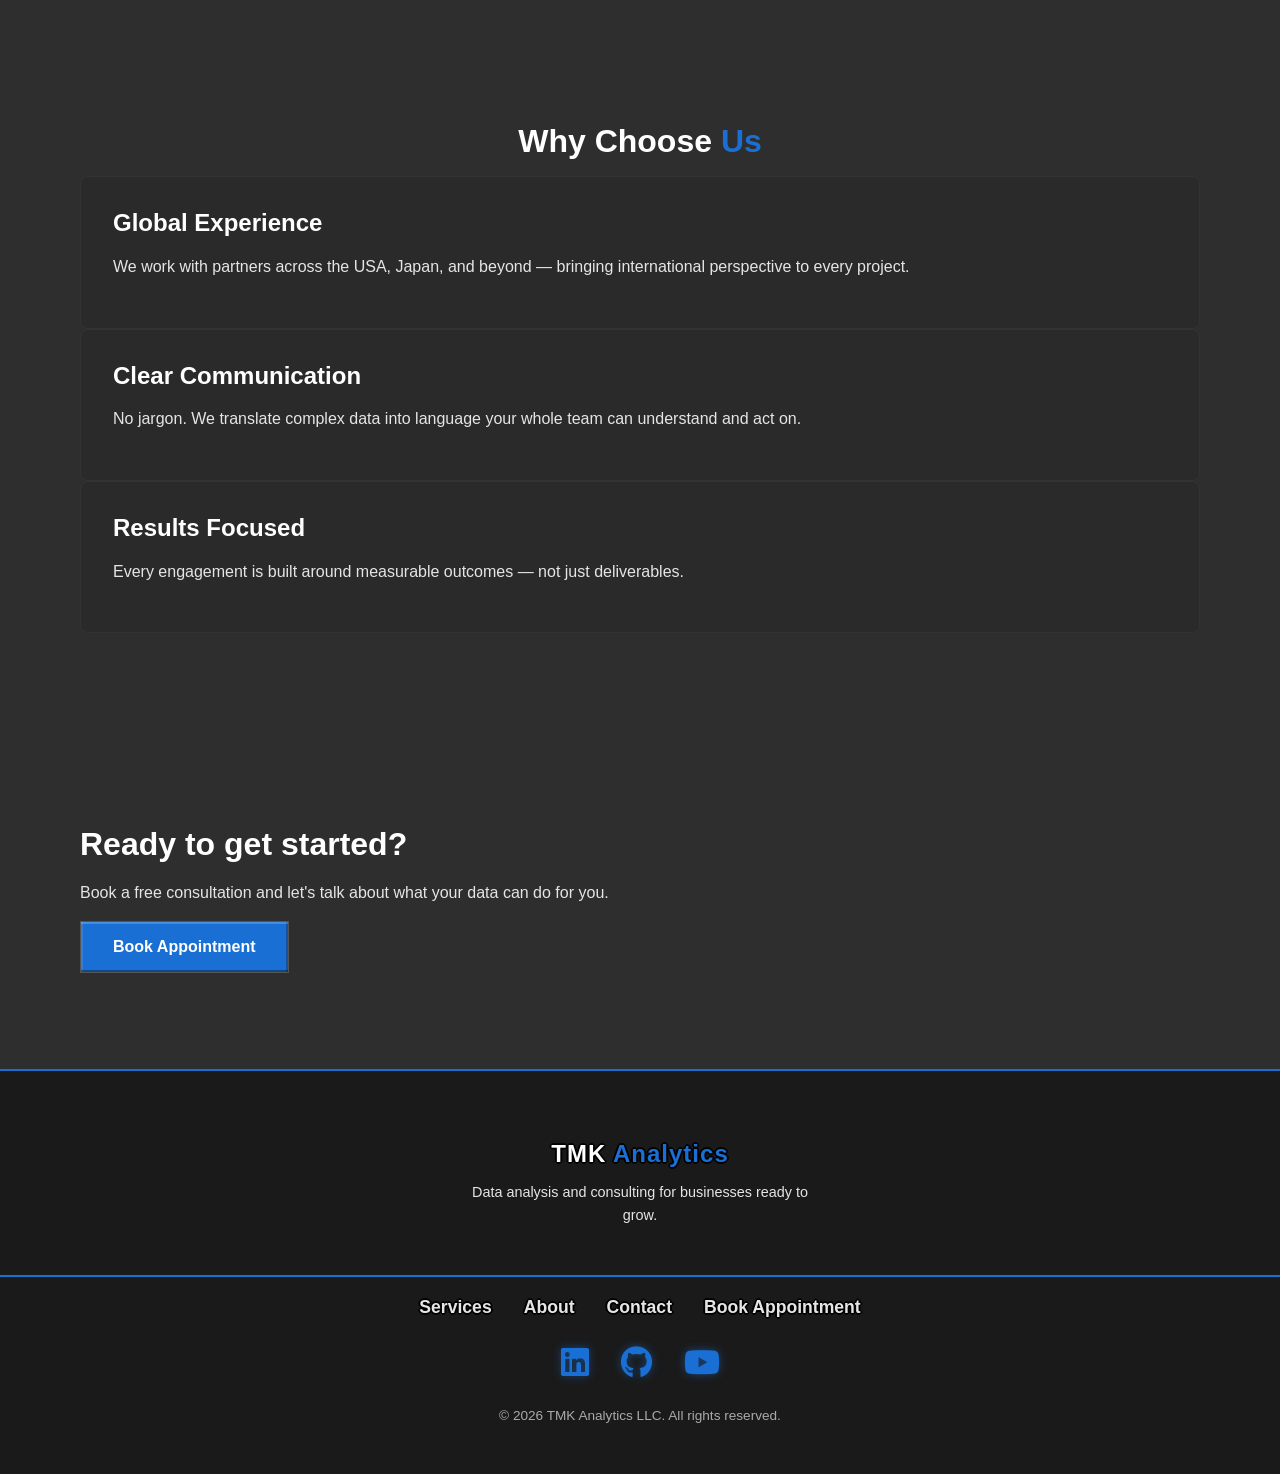
==== commit 0fd656b7: "Styled Why Choose Us title" ====
--- a/Index.html
+++ b/Index.html
@@ -115,7 +115,7 @@
   ======================== -->
   <section id="why-us">
     <div class="container">
-      <h2>Why Choose Us</h2>
+      <h2 class="section-title">Why Choose <span>Us</span></h2>
       <div class="cards-grid">
         <div class="card">
           <h3>Global Experience</h3>
--- a/css/style.css
+++ b/css/style.css
@@ -244,6 +244,10 @@
   margin: 0 auto var(--spacing-lg);
 }
 
+.section-title span {
+  color: var(--accent);
+}
+
 /* ========================
    FLIP CARDS
 ======================== */
@@ -253,6 +257,10 @@
   gap: 20px;
   max-width: 600px;
   margin: 0 auto;
+  background-color: var(--bg-card);
+  border: 1px solid var(--border);
+  padding: var(--spacing-lg);
+  border-radius: var(--border-radius);
 }
 
 .flip-card {
@@ -375,12 +383,12 @@
   animation: peekCurl 1s ease both;
 }
 
-.flip-card:not(.flipped):hover .peel-flap {
+.flip-card:hover .peel-flap {
   border-width: 0 0 90px 90px;
   filter: drop-shadow(-5px -5px 7px rgba(0,0,0,0.35));
 }
 
-.flip-card:not(.flipped):hover .peel::after {
+.flip-card:hover .peel::after {
   border-width: 0 0 90px 90px;
 }
 
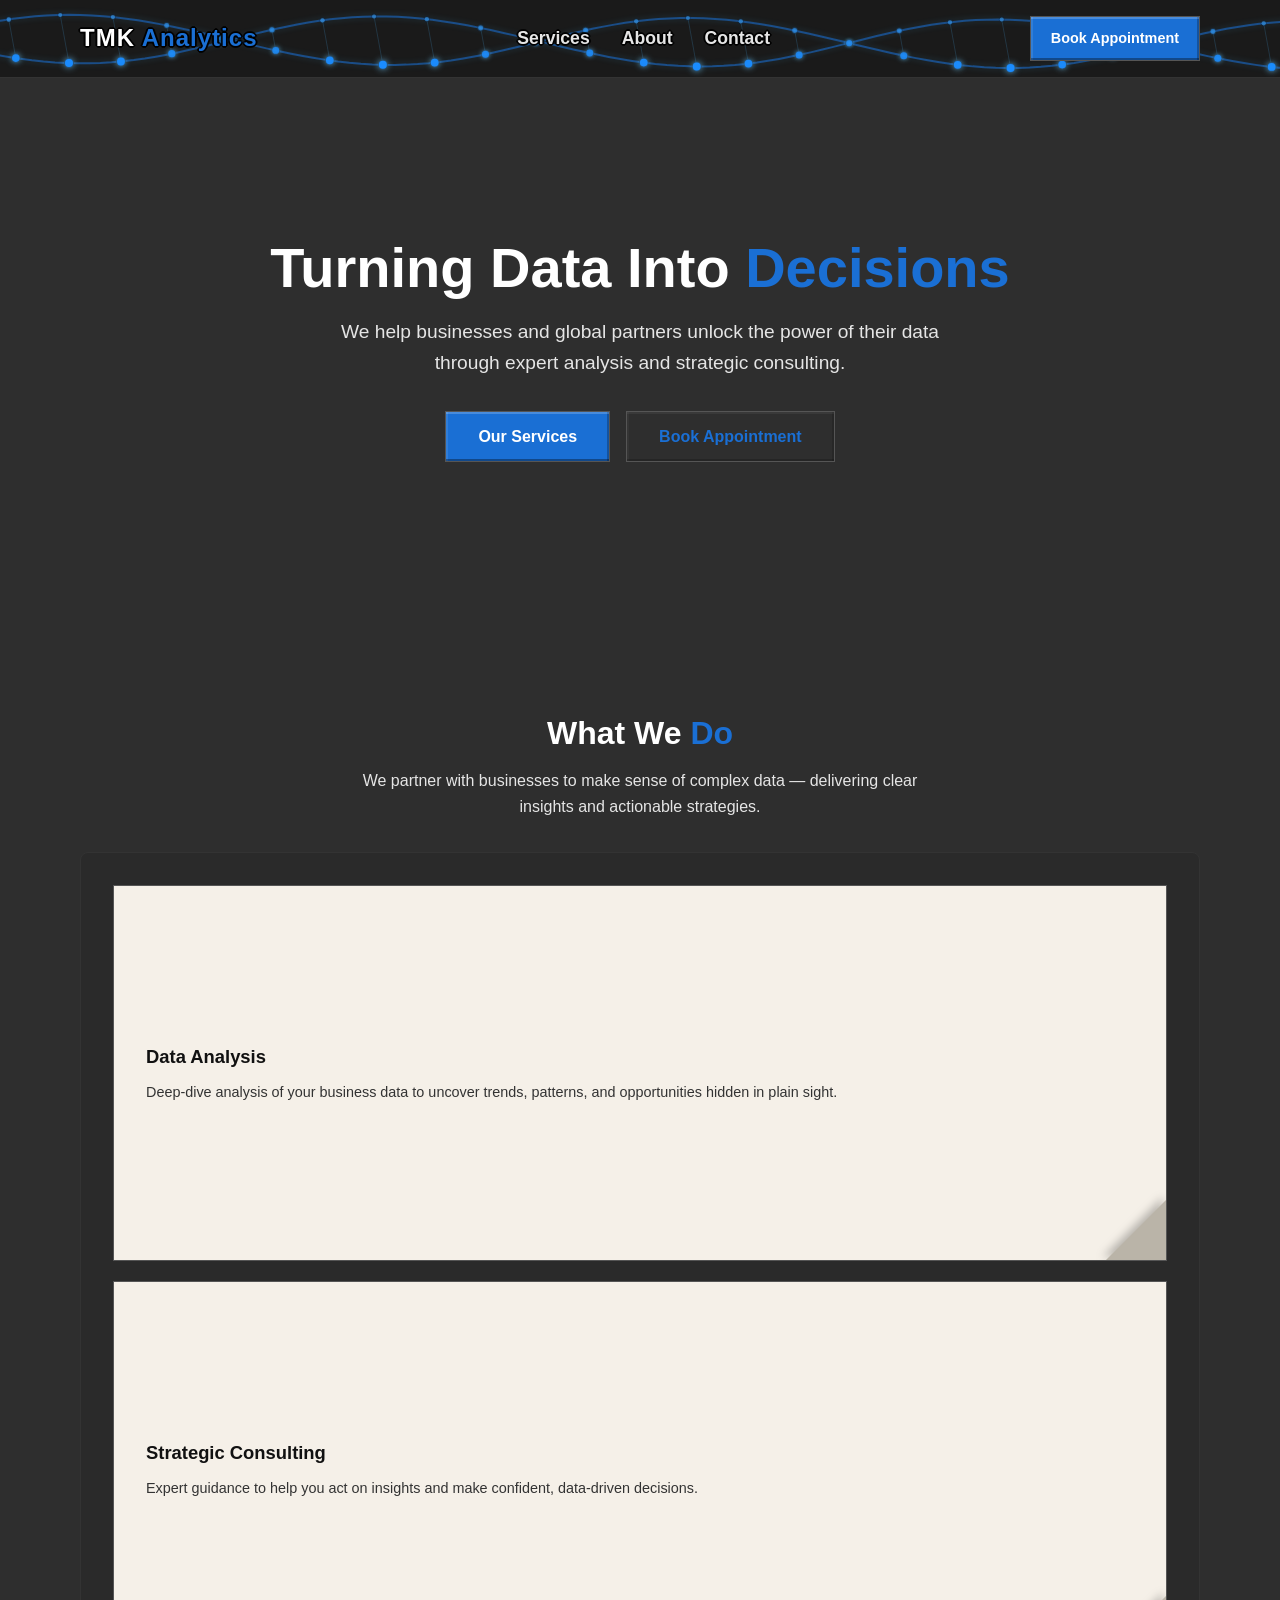
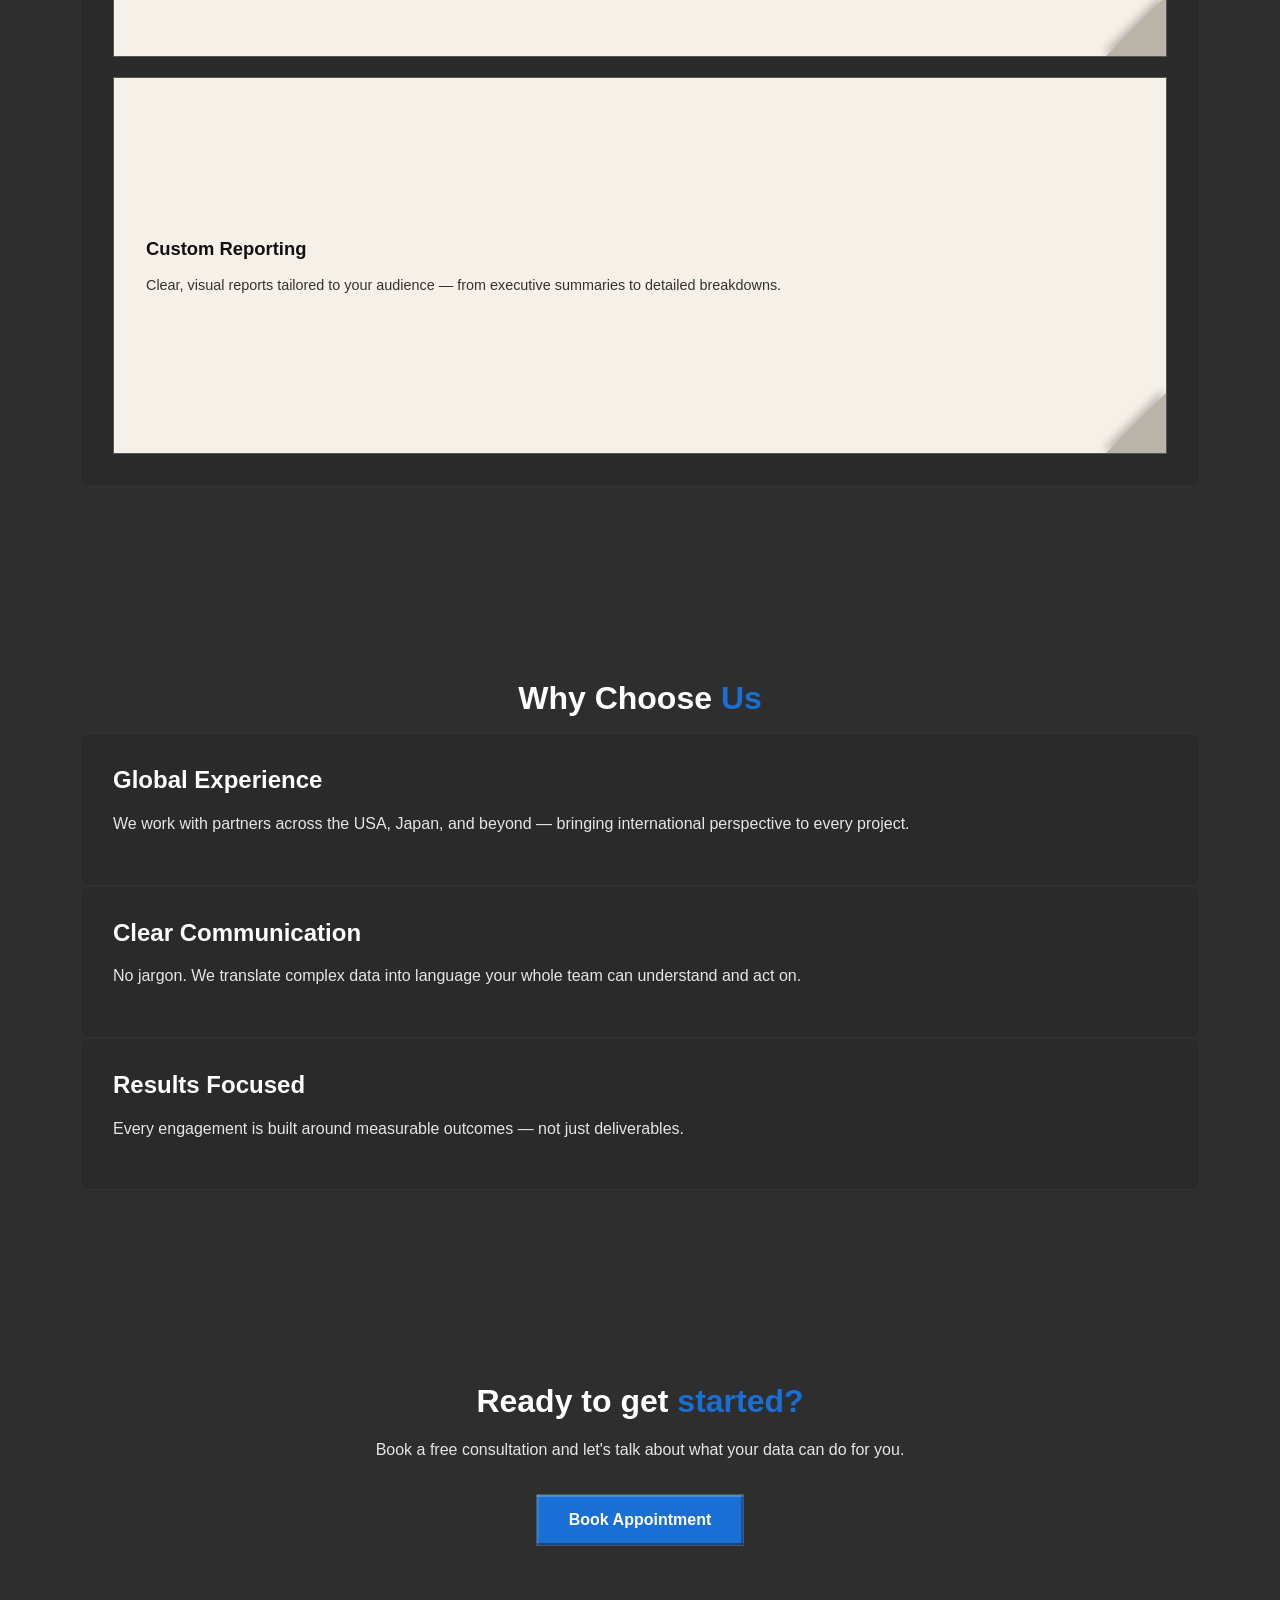
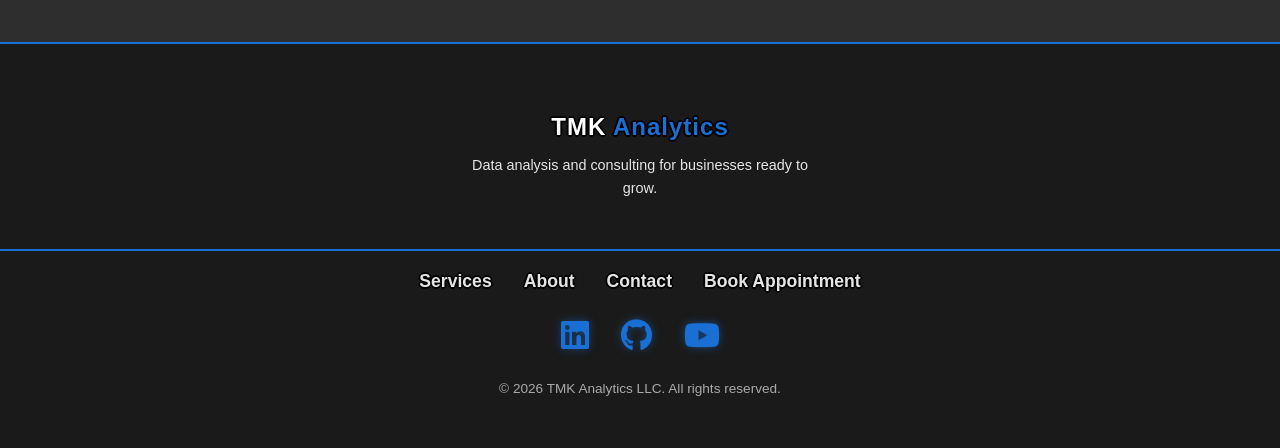
==== commit 400fa751: "Updated CTA position and styling" ====
--- a/Index.html
+++ b/Index.html
@@ -138,7 +138,7 @@
   ======================== -->
   <section id="cta">
     <div class="container cta-content">
-      <h2>Ready to get started?</h2>
+      <h2 class="section-title">Ready to get <span>started?</span></h2>
       <p>Book a free consultation and let's talk about what your data can do for you.</p>
       <a href="pages/appointments.html" class="btn btn-primary">Book Appointment</a>
     </div>
--- a/css/style.css
+++ b/css/style.css
@@ -255,7 +255,7 @@
   display: flex;
   flex-direction: column;
   gap: 20px;
-  max-width: 600px;
+  width: 100%;
   margin: 0 auto;
   background-color: var(--bg-card);
   border: 1px solid var(--border);
@@ -335,6 +335,15 @@
   color: #888;
 }
 
+@media (max-width: 768px) {
+  .cards-col {
+    padding: var(--spacing-sm);
+  }
+
+  .container {
+    padding: var(--spacing-md) var(--spacing-sm);
+  }
+}
 /* ========================
    PAGE CURL
 ======================== */
@@ -414,4 +423,16 @@
 
 .tap-hint.hidden {
   opacity: 0;
+}
+
+/* ========================
+   CTA SECTION
+======================== */
+#cta .container {
+  text-align: center;
+}
+
+#cta p {
+  max-width: 600px;
+  margin: 0 auto var(--spacing-lg);
 }
